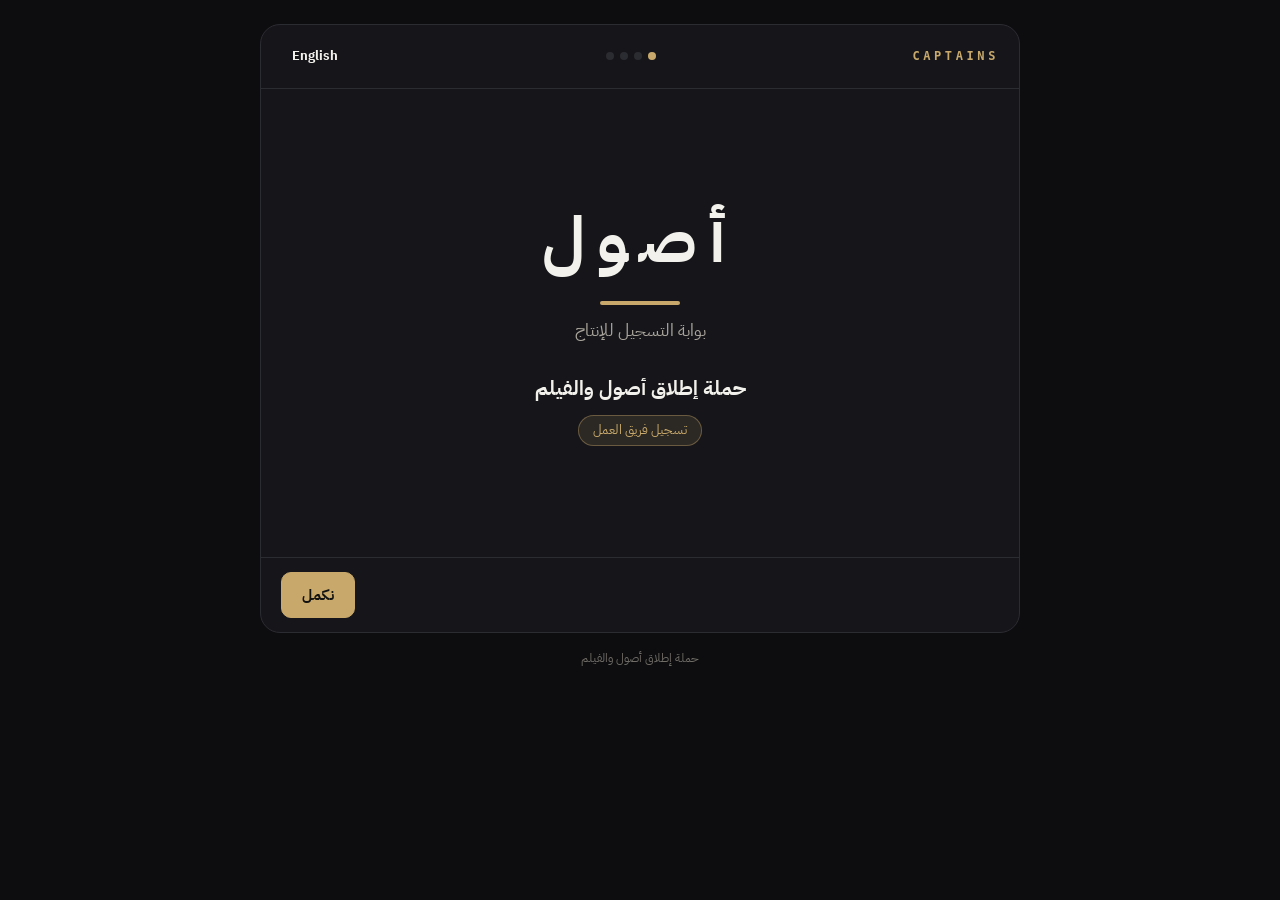
==== crew/index.html @ 7526e0e1 "feat: OSOOL launch crew & guest registration forms Bilingual (AR/EN) static forms for GitHub Pages. " ====
<!doctype html>
<html lang="ar" dir="rtl">
<head>
  <meta charset="utf-8">
  <meta name="viewport" content="width=device-width, initial-scale=1">
  <meta name="robots" content="noindex">
  <title>OSOOL · Crew registration</title>
  <link rel="preconnect" href="https://fonts.googleapis.com">
  <link rel="stylesheet" href="https://fonts.googleapis.com/css2?family=IBM+Plex+Sans+Arabic:wght@400;700&display=swap">
  <link rel="stylesheet" href="../assets/forms.css">
</head>
<body data-form="crew">
  <div id="app"></div>
  <script src="../assets/config.js"></script>
  <script src="../assets/forms-data.js"></script>
  <script src="../assets/forms.js"></script>
</body>
</html>
---- assets/forms.css ----
:root {
  --accent: #c8a96b;
  --bg: #0d0d0f;
  --surface: #16161a;
  --surface-2: #1d1d22;
  --border: #2b2b32;
  --text: #f3f1ec;
  --muted: #a9a59c;
  --faint: #6f6c66;
  --danger: #f07167;
  --accent-soft: color-mix(in srgb, var(--accent) 12%, transparent);
  --accent-line: color-mix(in srgb, var(--accent) 40%, transparent);
  --radius: 14px;
  color-scheme: dark;
}

* { box-sizing: border-box; }
html, body { margin: 0; }
body {
  min-height: 100vh;
  background: var(--bg);
  color: var(--text);
  font: 15px/1.6 'IBM Plex Sans Arabic', system-ui, -apple-system, sans-serif;
  padding: 24px 16px;
}
#app { max-width: 760px; margin: 0 auto; }

h1, h2, h3 { margin: 0; line-height: 1.3; }
h1 { font-size: 28px; font-weight: 700; }
h2 { font-size: 20px; font-weight: 700; margin-bottom: 14px; }
h3 { font-size: 15px; color: var(--accent); margin-bottom: 6px; }
p { margin: 10px 0 0; }
.muted { color: var(--muted); line-height: 1.9; white-space: pre-line; }
.lg { font-size: 17px; }

.panel { background: var(--surface); border: 1px solid var(--border); border-radius: 20px; overflow: hidden; }
header, footer { display: flex; align-items: center; justify-content: space-between; gap: 12px; padding: 14px 20px; }
header { border-bottom: 1px solid var(--border); }
footer { border-top: 1px solid var(--border); }
.logo { font: 700 12px/1 ui-monospace, Menlo, monospace; letter-spacing: .3em; color: var(--accent); }
.dots { display: flex; gap: 6px; }
.dots span { width: 8px; height: 8px; border-radius: 50%; background: var(--border); }
.dots span.on { background: var(--accent); }
main { min-height: 460px; padding: 40px 20px; }
@media (min-width: 640px) { main { padding: 44px 48px; } }

.center { min-height: 380px; display: flex; flex-direction: column; align-items: center; justify-content: center; text-align: center; }
.center h2 { margin: 28px 0 0; }
.brand { font-size: clamp(40px, 10vw, 64px); font-weight: 700; letter-spacing: .18em; }
.rule { display: block; width: 80px; height: 4px; border-radius: 4px; background: var(--accent); margin-top: 18px; }
.chip { display: inline-block; margin-top: 14px; padding: 4px 14px; border-radius: 999px; border: 1px solid var(--accent-line); background: var(--accent-soft); color: var(--accent); font-size: 13px; }
.check { color: var(--accent); margin-bottom: 8px; }

.stack > * + * { margin-top: 28px; }
.card { border: 1px solid var(--border); background: var(--surface-2); border-radius: var(--radius); padding: 16px; }
.card.accent { border-color: var(--accent-line); background: var(--accent-soft); }
.card .label { display: block; font-size: 12px; color: var(--accent); }
.card strong { display: block; margin-top: 4px; }
.facts { display: grid; gap: 12px; grid-template-columns: repeat(auto-fit, minmax(160px, 1fr)); }
.team { display: grid; gap: 12px; grid-template-columns: 1fr; }
@media (min-width: 640px) {
  .team { grid-template-columns: repeat(6, 1fr); }
  .team .card { grid-column: span 2; }
  .team .card.featured { grid-column: span 3; }
}

.grid { display: grid; gap: 20px; grid-template-columns: 1fr; }
@media (min-width: 640px) { .grid { grid-template-columns: 1fr 1fr; } .field.full { grid-column: 1 / -1; } }
.field { display: flex; flex-direction: column; gap: 8px; min-width: 0; }
.field > label { font-size: 14px; font-weight: 700; }
.req, .error { color: var(--danger); }
.error { font-size: 13px; margin: 0; }

input, select, textarea {
  width: 100%;
  font: inherit;
  color: var(--text);
  background: var(--bg);
  border: 1px solid var(--border);
  border-radius: 10px;
  padding: 12px 14px;
}
textarea { resize: vertical; }
input:focus, select:focus, textarea:focus, button:focus-visible, .file:focus-within {
  outline: 2px solid var(--accent);
  outline-offset: 1px;
}
[aria-invalid="true"] { border-color: var(--danger); }

.pills { display: flex; flex-wrap: wrap; gap: 8px; }
.pills[aria-invalid="true"] .pill { border-color: var(--danger); }
.pill {
  font: inherit; color: var(--text); cursor: pointer;
  border: 1px solid var(--border); background: var(--bg);
  border-radius: 999px; padding: 8px 18px;
}
.pill.on { background: var(--accent); border-color: var(--accent); color: #111; font-weight: 700; }

.file {
  position: relative;
  display: flex; align-items: center; gap: 12px; flex-wrap: wrap; cursor: pointer;
  border: 1px dashed var(--border); border-radius: 10px; padding: 14px; background: var(--bg);
}
.file.has-file { border-style: solid; border-color: var(--accent-line); background: var(--accent-soft); }
.file:has(input[aria-invalid="true"]) { border-color: var(--danger); }
.file input { position: absolute; width: 1px; height: 1px; opacity: 0; }
.file-btn { padding: 6px 14px; border-radius: 8px; background: var(--surface-2); border: 1px solid var(--border); font-weight: 700; font-size: 14px; }
.file-name { color: var(--muted); font-size: 13px; overflow-wrap: anywhere; min-width: 0; }

button {
  font: inherit; font-weight: 700; cursor: pointer; color: var(--text);
  background: var(--surface-2); border: 1px solid var(--border); border-radius: 10px; padding: 10px 20px;
}
button.primary { background: var(--accent); border-color: var(--accent); color: #111; }
button.ghost { background: none; border-color: transparent; padding: 6px 10px; font-size: 13px; }
button:disabled { opacity: .6; cursor: progress; }

.hp { position: absolute; width: 1px; height: 1px; overflow: hidden; clip-path: inset(50%); white-space: nowrap; }
.foot { text-align: center; color: var(--faint); font-size: 12px; margin-top: 16px; }
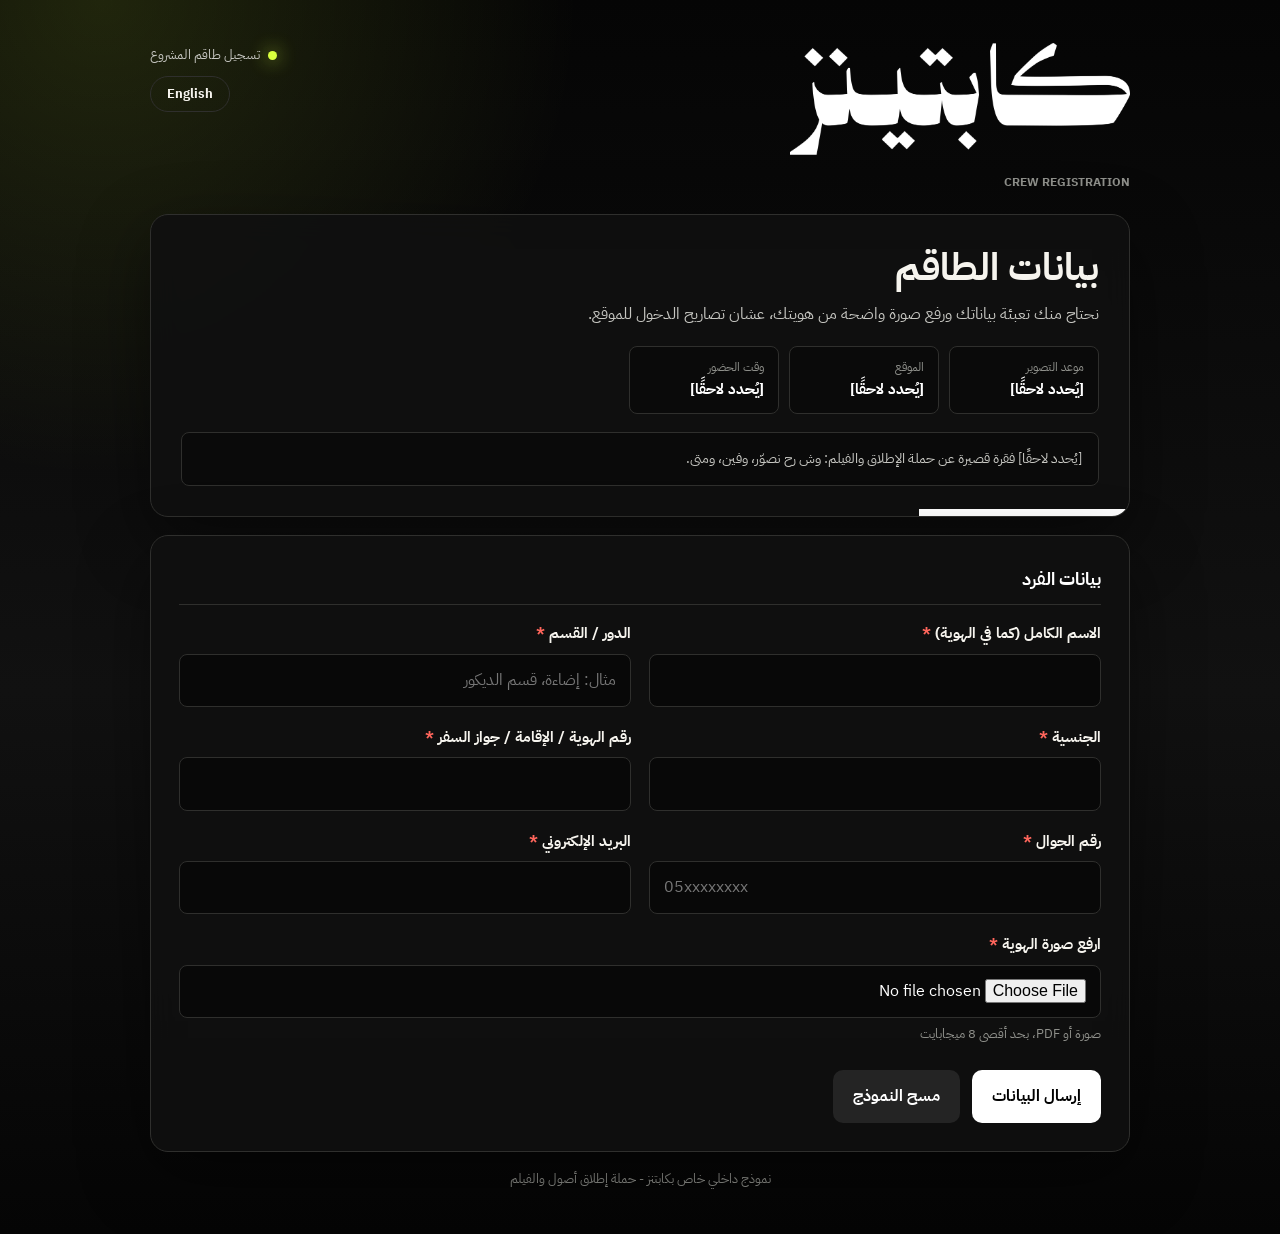
==== commit 0ff43a8a: "feat: match the National Day crew form design Single-page layout, Captains logo, lime accent, hero c" ====
--- a/crew/index.html
+++ b/crew/index.html
@@ -6,11 +6,11 @@
   <meta name="robots" content="noindex">
   <title>OSOOL · Crew registration</title>
   <link rel="preconnect" href="https://fonts.googleapis.com">
-  <link rel="stylesheet" href="https://fonts.googleapis.com/css2?family=IBM+Plex+Sans+Arabic:wght@400;700&display=swap">
+  <link rel="stylesheet" href="https://fonts.googleapis.com/css2?family=IBM+Plex+Sans+Arabic:wght@400;500;600;700;800&display=swap">
   <link rel="stylesheet" href="../assets/forms.css">
 </head>
 <body data-form="crew">
-  <div id="app"></div>
+  <div id="app" class="wrap"></div>
   <script src="../assets/config.js"></script>
   <script src="../assets/forms-data.js"></script>
   <script src="../assets/forms.js"></script>
--- a/assets/forms.css
+++ b/assets/forms.css
@@ -1,119 +1,123 @@
+/* Same look as the National Day crew form (nazy90/osool-national-day-crew). */
 :root {
-  --accent: #c8a96b;
-  --bg: #0d0d0f;
-  --surface: #16161a;
-  --surface-2: #1d1d22;
-  --border: #2b2b32;
-  --text: #f3f1ec;
-  --muted: #a9a59c;
-  --faint: #6f6c66;
-  --danger: #f07167;
-  --accent-soft: color-mix(in srgb, var(--accent) 12%, transparent);
-  --accent-line: color-mix(in srgb, var(--accent) 40%, transparent);
-  --radius: 14px;
-  color-scheme: dark;
+  --ink: #f6f4ee;
+  --soft: #c7c7c2;
+  --muted: #8f908b;
+  --night: #050505;
+  --panel: #101010;
+  --panel-2: #171717;
+  --line: #2f2f2d;
+  --white: #ffffff;
+  --accent: #d8ff3e;
+  --danger: #ff665c;
+  --shadow: 0 24px 70px rgba(0, 0, 0, .45);
 }
+* { box-sizing: border-box; }
+body {
+  margin: 0;
+  font-family: 'IBM Plex Sans Arabic', Tahoma, Arial, sans-serif;
+  background:
+    radial-gradient(circle at 8% 0%, rgba(216, 255, 62, .13), transparent 28%),
+    linear-gradient(180deg, #050505 0%, #111 56%, #050505 100%);
+  background-color: var(--night);
+  min-height: 100vh;
+  color: var(--ink);
+  line-height: 1.7;
+}
+.wrap { width: min(980px, 92%); margin: 34px auto 44px; }
 
-* { box-sizing: border-box; }
-html, body { margin: 0; }
-body {
-  min-height: 100vh;
-  background: var(--bg);
-  color: var(--text);
-  font: 15px/1.6 'IBM Plex Sans Arabic', system-ui, -apple-system, sans-serif;
-  padding: 24px 16px;
+.brandbar { display: flex; align-items: flex-start; justify-content: space-between; gap: 18px; margin-bottom: 22px; }
+.brand { display: flex; flex-direction: column; gap: 8px; min-width: 0; }
+.logo-image { display: block; width: min(340px, 74vw); height: auto; }
+.brandtag { margin: 0; color: var(--muted); font-size: 12px; font-weight: 700; letter-spacing: 0; text-transform: uppercase; }
+.side { display: flex; flex-direction: column; align-items: flex-end; gap: 10px; padding-top: 10px; }
+.status { display: flex; align-items: center; gap: 8px; color: var(--soft); font-size: 13px; white-space: nowrap; }
+.dot { width: 9px; height: 9px; border-radius: 50%; background: var(--accent); box-shadow: 0 0 18px rgba(216, 255, 62, .9); }
+.lang-toggle { background: transparent; color: var(--ink); border: 1px solid var(--line); border-radius: 999px; padding: 6px 16px; font-size: 13px; font-weight: 700; }
+.lang-toggle:hover { border-color: var(--accent); color: var(--accent); }
+
+.hero, form { background: rgba(16, 16, 16, .9); border: 1px solid var(--line); box-shadow: var(--shadow); backdrop-filter: blur(14px); }
+.hero { border-radius: 18px; padding: 30px; margin-bottom: 18px; position: relative; overflow: hidden; }
+.hero:before { content: ""; position: absolute; inset: auto 0 0 auto; width: 210px; height: 7px; background: var(--white); }
+h1 { margin: 0 0 10px; font-size: 38px; line-height: 1.2; font-weight: 800; }
+.subtitle { margin: 0; color: var(--soft); max-width: 760px; }
+.notice { margin-top: 18px; padding: 14px 16px; border-radius: 8px; background: #0a0a0a; border: 1px solid var(--line); color: var(--soft); font-size: 14px; white-space: pre-line; }
+.facts { display: flex; flex-wrap: wrap; gap: 10px; margin-top: 18px; }
+.fact { padding: 10px 14px; border-radius: 8px; background: #0a0a0a; border: 1px solid var(--line); min-width: 150px; }
+.fact span { display: block; color: var(--muted); font-size: 12px; }
+.fact strong { display: block; color: var(--white); font-size: 15px; }
+
+form { border-radius: 18px; padding: 28px; }
+.section-title { margin: 0 0 16px; padding-bottom: 10px; border-bottom: 1px solid var(--line); font-size: 18px; color: var(--white); font-weight: 800; }
+.grid { display: grid; grid-template-columns: repeat(2, minmax(0, 1fr)); gap: 18px; }
+.field { display: flex; flex-direction: column; gap: 7px; min-width: 0; }
+.full { grid-column: 1 / -1; }
+label, .label { font-weight: 700; font-size: 15px; color: var(--ink); }
+.req { color: var(--danger); }
+.hint { color: var(--muted); font-size: 12.5px; line-height: 1.5; }
+.hint.ok { color: var(--accent); }
+.error { color: var(--danger); font-size: 13px; margin: 0; }
+input, select, textarea { width: 100%; padding: 12px 14px; border: 1px solid var(--line); border-radius: 8px; font: inherit; background: #080808; color: var(--white); outline: none; }
+input::placeholder, textarea::placeholder { color: #777; }
+input:focus, select:focus, textarea:focus { border-color: var(--white); box-shadow: 0 0 0 3px rgba(255, 255, 255, .12); }
+[aria-invalid="true"] { border-color: var(--danger); }
+textarea { min-height: 104px; resize: vertical; }
+.choices { display: flex; flex-wrap: wrap; gap: 10px 18px; padding: 10px 0 2px; }
+.choices label { font-weight: 400; display: flex; align-items: flex-start; gap: 8px; cursor: pointer; }
+.choices input { width: auto; margin-top: 6px; accent-color: var(--accent); }
+.hidden { display: none !important; }
+.hp { position: absolute; width: 1px; height: 1px; overflow: hidden; clip-path: inset(50%); white-space: nowrap; }
+
+.actions { display: flex; gap: 12px; justify-content: flex-start; margin-top: 26px; flex-wrap: wrap; }
+button { border: 0; border-radius: 10px; padding: 13px 20px; font: inherit; font-weight: 800; cursor: pointer; }
+button:disabled { opacity: .6; cursor: progress; }
+.primary { background: var(--white); color: #000; }
+.primary:hover { background: var(--accent); }
+.secondary { background: #242424; color: var(--white); }
+button:focus-visible, .ig-link:focus-visible { outline: 2px solid var(--accent); outline-offset: 2px; }
+.message { display: none; margin-top: 18px; padding: 13px 15px; border-radius: 10px; font-weight: 700; }
+.message.error { display: block; background: #fff0ed; color: #912018; border: 1px solid #ffc9c0; }
+.footer { text-align: center; color: var(--muted); font-size: 13px; margin-top: 16px; }
+
+.thanks {
+  display: none; background: rgba(16, 16, 16, .9); border: 1px solid var(--line);
+  box-shadow: var(--shadow); backdrop-filter: blur(14px); border-radius: 18px;
+  padding: 44px 34px; text-align: center; position: relative; overflow: hidden;
 }
-#app { max-width: 760px; margin: 0 auto; }
+.thanks.show { display: block; animation: rise .45s ease both; }
+.thanks:before { content: ""; position: absolute; inset: 0 auto auto 0; width: 210px; height: 7px; background: var(--accent); }
+@keyframes rise { from { opacity: 0; transform: translateY(14px); } to { opacity: 1; transform: none; } }
+.thanks-mark {
+  width: 74px; height: 74px; margin: 6px auto 20px; border-radius: 50%;
+  display: flex; align-items: center; justify-content: center;
+  background: var(--accent); color: #0a0a0a; font-size: 38px; font-weight: 800; line-height: 1;
+  box-shadow: 0 0 40px rgba(216, 255, 62, .35);
+}
+.thanks h2 { margin: 0 0 12px; font-size: 32px; font-weight: 800; color: var(--white); }
+.thanks-lead { margin: 0 auto 8px; max-width: 520px; color: var(--ink); font-size: 17px; }
+.thanks-note { margin: 0 auto; max-width: 520px; color: var(--muted); font-size: 14px; }
+.thanks-social { margin: 30px auto 0; padding: 22px 18px; max-width: 520px; border: 1px solid var(--line); border-radius: 14px; background: #0a0a0a; }
+.thanks-social p { margin: 0 0 14px; color: var(--soft); font-weight: 700; font-size: 15px; }
+.ig-link {
+  display: inline-flex; align-items: center; gap: 9px; padding: 12px 22px; border-radius: 999px;
+  background: var(--white); color: #000; text-decoration: none; font-weight: 800; font-size: 15px;
+  transition: background .18s ease, transform .18s ease; direction: ltr;
+}
+.ig-link:hover { background: var(--accent); transform: translateY(-1px); }
+.ig-link svg { width: 19px; height: 19px; flex: none; }
+.thanks .again { margin-top: 26px; }
 
-h1, h2, h3 { margin: 0; line-height: 1.3; }
-h1 { font-size: 28px; font-weight: 700; }
-h2 { font-size: 20px; font-weight: 700; margin-bottom: 14px; }
-h3 { font-size: 15px; color: var(--accent); margin-bottom: 6px; }
-p { margin: 10px 0 0; }
-.muted { color: var(--muted); line-height: 1.9; white-space: pre-line; }
-.lg { font-size: 17px; }
-
-.panel { background: var(--surface); border: 1px solid var(--border); border-radius: 20px; overflow: hidden; }
-header, footer { display: flex; align-items: center; justify-content: space-between; gap: 12px; padding: 14px 20px; }
-header { border-bottom: 1px solid var(--border); }
-footer { border-top: 1px solid var(--border); }
-.logo { font: 700 12px/1 ui-monospace, Menlo, monospace; letter-spacing: .3em; color: var(--accent); }
-.dots { display: flex; gap: 6px; }
-.dots span { width: 8px; height: 8px; border-radius: 50%; background: var(--border); }
-.dots span.on { background: var(--accent); }
-main { min-height: 460px; padding: 40px 20px; }
-@media (min-width: 640px) { main { padding: 44px 48px; } }
-
-.center { min-height: 380px; display: flex; flex-direction: column; align-items: center; justify-content: center; text-align: center; }
-.center h2 { margin: 28px 0 0; }
-.brand { font-size: clamp(40px, 10vw, 64px); font-weight: 700; letter-spacing: .18em; }
-.rule { display: block; width: 80px; height: 4px; border-radius: 4px; background: var(--accent); margin-top: 18px; }
-.chip { display: inline-block; margin-top: 14px; padding: 4px 14px; border-radius: 999px; border: 1px solid var(--accent-line); background: var(--accent-soft); color: var(--accent); font-size: 13px; }
-.check { color: var(--accent); margin-bottom: 8px; }
-
-.stack > * + * { margin-top: 28px; }
-.card { border: 1px solid var(--border); background: var(--surface-2); border-radius: var(--radius); padding: 16px; }
-.card.accent { border-color: var(--accent-line); background: var(--accent-soft); }
-.card .label { display: block; font-size: 12px; color: var(--accent); }
-.card strong { display: block; margin-top: 4px; }
-.facts { display: grid; gap: 12px; grid-template-columns: repeat(auto-fit, minmax(160px, 1fr)); }
-.team { display: grid; gap: 12px; grid-template-columns: 1fr; }
-@media (min-width: 640px) {
-  .team { grid-template-columns: repeat(6, 1fr); }
-  .team .card { grid-column: span 2; }
-  .team .card.featured { grid-column: span 3; }
+@media (max-width: 700px) {
+  .wrap { margin-top: 22px; }
+  .brandbar { align-items: flex-start; flex-direction: column; }
+  .side { flex-direction: row; align-items: center; padding-top: 0; }
+  .status { white-space: normal; }
+  .grid { grid-template-columns: 1fr; }
+  .full { grid-column: auto; }
+  .hero, form { padding: 22px; }
+  h1 { font-size: 27px; }
+  .logo-image { width: min(280px, 82vw); }
+  .thanks { padding: 34px 22px; }
+  .thanks h2 { font-size: 26px; }
+  .thanks-lead { font-size: 16px; }
 }
-
-.grid { display: grid; gap: 20px; grid-template-columns: 1fr; }
-@media (min-width: 640px) { .grid { grid-template-columns: 1fr 1fr; } .field.full { grid-column: 1 / -1; } }
-.field { display: flex; flex-direction: column; gap: 8px; min-width: 0; }
-.field > label { font-size: 14px; font-weight: 700; }
-.req, .error { color: var(--danger); }
-.error { font-size: 13px; margin: 0; }
-
-input, select, textarea {
-  width: 100%;
-  font: inherit;
-  color: var(--text);
-  background: var(--bg);
-  border: 1px solid var(--border);
-  border-radius: 10px;
-  padding: 12px 14px;
-}
-textarea { resize: vertical; }
-input:focus, select:focus, textarea:focus, button:focus-visible, .file:focus-within {
-  outline: 2px solid var(--accent);
-  outline-offset: 1px;
-}
-[aria-invalid="true"] { border-color: var(--danger); }
-
-.pills { display: flex; flex-wrap: wrap; gap: 8px; }
-.pills[aria-invalid="true"] .pill { border-color: var(--danger); }
-.pill {
-  font: inherit; color: var(--text); cursor: pointer;
-  border: 1px solid var(--border); background: var(--bg);
-  border-radius: 999px; padding: 8px 18px;
-}
-.pill.on { background: var(--accent); border-color: var(--accent); color: #111; font-weight: 700; }
-
-.file {
-  position: relative;
-  display: flex; align-items: center; gap: 12px; flex-wrap: wrap; cursor: pointer;
-  border: 1px dashed var(--border); border-radius: 10px; padding: 14px; background: var(--bg);
-}
-.file.has-file { border-style: solid; border-color: var(--accent-line); background: var(--accent-soft); }
-.file:has(input[aria-invalid="true"]) { border-color: var(--danger); }
-.file input { position: absolute; width: 1px; height: 1px; opacity: 0; }
-.file-btn { padding: 6px 14px; border-radius: 8px; background: var(--surface-2); border: 1px solid var(--border); font-weight: 700; font-size: 14px; }
-.file-name { color: var(--muted); font-size: 13px; overflow-wrap: anywhere; min-width: 0; }
-
-button {
-  font: inherit; font-weight: 700; cursor: pointer; color: var(--text);
-  background: var(--surface-2); border: 1px solid var(--border); border-radius: 10px; padding: 10px 20px;
-}
-button.primary { background: var(--accent); border-color: var(--accent); color: #111; }
-button.ghost { background: none; border-color: transparent; padding: 6px 10px; font-size: 13px; }
-button:disabled { opacity: .6; cursor: progress; }
-
-.hp { position: absolute; width: 1px; height: 1px; overflow: hidden; clip-path: inset(50%); white-space: nowrap; }
-.foot { text-align: center; color: var(--faint); font-size: 12px; margin-top: 16px; }
